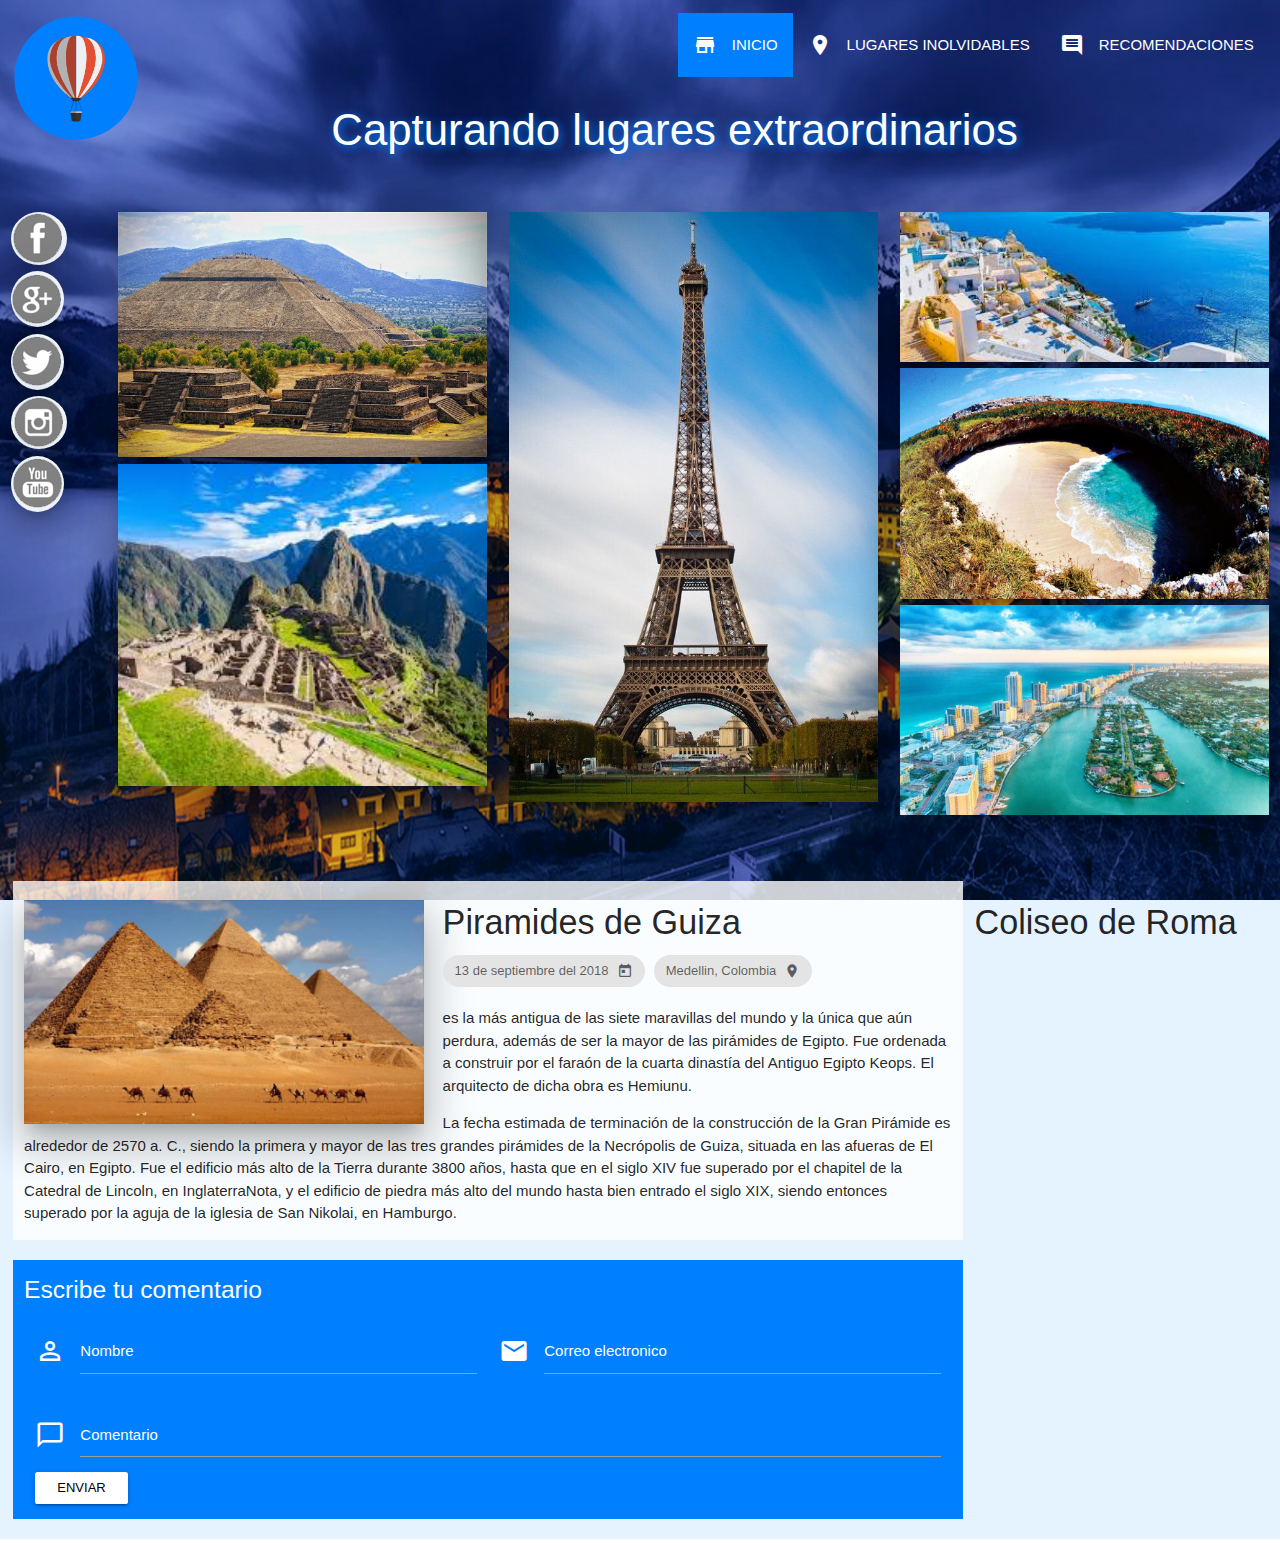
==== Materialize/index.html @ d924279a "Carga inicial Materialize commit 3" ====
<!DOCTYPE html>
  <html>
    <head>
      <!--Import Google Icon Font-->
      <link href="https://fonts.googleapis.com/icon?family=Material+Icons" rel="stylesheet">
      <!--Import materialize.css-->
      <link type="text/css" rel="stylesheet" href="css/materialize.min.css"  media="screen,projection"/>
      <link href="css/styles.css" type="text/css" rel="stylesheet">
      <!--Let browser know website is optimized for mobile-->
      <meta name="viewport" content="width=device-width, initial-scale=1.0"/>
      <title>Viajando por el Mundo</title>
    </head>
    <body>
      <div class="capa-transparente">
          <div class="row" id="cabecera">
             <div class="col l3 m3 s12">
              <img src="img/logo.png" alt="Imagen" class="responsive-img" id="logo">
            </div>
            <div class="col l9 m9 s12">
              <div class="row">
                <div class="col s12" id="menu">

                  <nav>
                      <div class="nav-wrapper">
                        <ul id="nav-mobile" class="right hide-on-med-and-down">
                          <li class="active"><a href="#"><i class="material-icons left">store</i> INICIO</a></li>
                          <li><a href="#"><i class="material-icons left">location_on</i> LUGARES INOLVIDABLES</a></li>
                          <li><a href="#" ><i class="material-icons left">comment</i> RECOMENDACIONES</a></li>
                        </ul>
                      </div>
                    </nav>
                </div>
                <div class="col s12 white-text" id="titulo">
                  <h3 class="sombra-texto">Capturando lugares extraordinarios</h3>
                </div>
              </div>
            </div>
           </div>
          <div class="row">
            <div class="col l1 m1 s12">
              <div class="row">
               <div class="col l12 m12 s2 offset-s1">
                 <img src="img/facebook.jpg" alt="Imagen" class="circle responsive-img z-depth-5" id="redes">
               </div>
               <div class="col l12 m12 s2">
                 <img src="img/google.jpg" alt="Imagen" class="circle responsive-img z-depth-5" id="redes">
               </div>
               <div class="col l12 m12 s2">
                 <img src="img/twitter.jpg" alt="Imagen" class="circle responsive-img z-depth-5" id="redes">
               </div>
               <div class="col l12 m12 s2">
                 <img src="img/instagram.jpg" alt="Imagen" class="circle responsive-img z-depth-5" id="redes">
               </div>
               <div class="col l12 m12 s2">
                 <img src="img/youtube.jpg" alt="Imagen" class="circle responsive-img z-depth-5" id="redes">
               </div>
             </div>
            </div>
            <div class="col l11 m11 s12">
              <div class="row">
                <div class="col l4 m4 s12">
                  <div class="row">
                    <div class="col s12">
                      <div>
                        <img src="img/uno.jpg" alt="Imagen" class="responsive-img z-depth-5 galeria">
                      </div>
                    </div>
                    <div class="col s12">
                      <div>
                        <img src="img/dos.jpg" alt="Imagen" class="responsive-img z-depth-5 galeria">
                      </div>
                    </div>
                  </div>
                </div>
                <div class="col l4 m4 s12">
                  <div class="row">
                    <div class="col s12">
                      <div>
                        <img src="img/torre.jpg" alt="Imagen" class="responsive-img z-depth-5 galeria">
                      </div>
                    </div>
                  </div>
                </div>
                <div class="col l4 m4 s12">
                  <div class="row">
                    <div class="col s12">
                      <div>
                        <img src="img/tres.jpg" alt="Imagen" class="responsive-img z-depth-5 galeria">
                      </div>
                    </div>
                    <div class="col s12">
                      <div>
                        <img src="img/cuatro.jpg" alt="Imagen" class="responsive-img z-depth-5 galeria">
                      </div>
                    </div>
                    <div class="col s12">
                      <div>
                        <img src="img/cinco.jpg" alt="Imagen" class="responsive-img z-depth-5 galeria">
                      </div>
                    </div>
                  </div>
                </div>
              </div>
            </div>
          </div>
          <div class="row publicacion">
            <div class="col l9 m9 s12">
              <div class="row">
                <div class="col s12 articulo" >
                  <img src="img/piramide.jpg" alt="Imagen" class="responsive-img z-depth-5" id="img-publi">
                  <h4>Piramides de Guiza</h4>
                  <div class="chip">
                    13 de septiembre del 2018
                    <i class="close material-icons">today</i>
                  </div>
                  <div class="chip">
                    Medellin, Colombia
                    <i class="close material-icons">location_on</i>
                  </div>
                  <p>es la más antigua de las siete maravillas del mundo y la única que aún perdura, además de ser la mayor de las pirámides de Egipto. Fue ordenada a construir por el faraón de la cuarta dinastía del Antiguo Egipto Keops. El arquitecto de dicha obra es Hemiunu.</p>
                  <p>La fecha estimada de terminación de la construcción de la Gran Pirámide es alrededor de 2570 a. C., siendo la primera y mayor de las tres grandes pirámides de la Necrópolis de Guiza, situada en las afueras de El Cairo, en Egipto. Fue el edificio más alto de la Tierra durante 3800 años, hasta que en el siglo XIV fue superado por el chapitel de la Catedral de Lincoln, en InglaterraNota​, y el edificio de piedra más alto del mundo hasta bien entrado el siglo XIX, siendo entonces superado por la aguja de la iglesia de San Nikolai, en Hamburgo.</p>
                </div>
              </div>
              <div class="row">
                <div class="col s12 white-text sec-comentario">
                  <h5>Escribe tu comentario</h5>
                  <form>
                    <div class="input-field col s6">
                      <i class="material-icons prefix">perm_identity</i>
                      <input type="text" name="nombre" class="validate">
                      <label for="nombre" class="white-text">Nombre</label>
                    </div>
                    <div class="input-field col s6">
                      <i class="material-icons prefix">email</i>
                      <input type="email" name="correo" class="validate">
                      <label for="email" class="white-text "data-success="Correcto" data-error="Debes completar este campo">Correo electronico</label>
                    </div>
                    <div class="input-field col s12">
                      <i class="material-icons prefix">chat_bubble_outline</i>
                      <textarea name="comentario" rows="8" class="materialize-textarea"></textarea>
                      <label for="comentario" class="white-text">Comentario</label>
                      <input type="submit" name="enviar" value="Enviar" class="btn btn-small white waves-effect blue-text">
                    </div>
                  </form>
                </div>
              </div>
            </div>
            <div class="col l3 m3 s12">
                  <h4>Coliseo de Roma</h4>
            </div>
          </div>
        </div>



      <script type="text/javascript" src="https://code.jquery.com/jquery-2.1.1.min.js"></script>
      <!--JavaScript at end of body for optimized loading-->
      <script type="text/javascript" src="js/materialize.min.js"></script>
    </body>
  </html>
---- Materialize/css/styles.css ----
body{
  background-image: url("../img/fondo.jpg");
  background-attachment: fixed;
  background-repeat: round;
}
.capa-transparente{
  height: 100%;
  background: rgba(0, 127, 255, 0.1);
}
#cabecera{
  padding-top: 1%;
}
#logo{
  width: 130px
}
nav{
  background-color: rgba(0, 127, 255, 0);
  box-shadow: none;
}
nav ul li.active {
  background-color: rgba(0, 127, 255);
}
.sombra-texto{
  text-shadow: 2px 2px 8px rgba(0, 127, 255);
}
.galeria{
  width: 100%;
}
.publicacion{
  margin-left: 1% !important;
}
.articulo{
  padding-top: 1%;
    background-color: rgba(255, 255, 255, 0.8);
}
.articulo img{
  margin-top: 2%;
  margin-right: 2%;
  margin-bottom: 1%;
  float: left;
  width: 400px;
}
.sec-comentario{
  background-color: rgba(0, 127, 255);
}
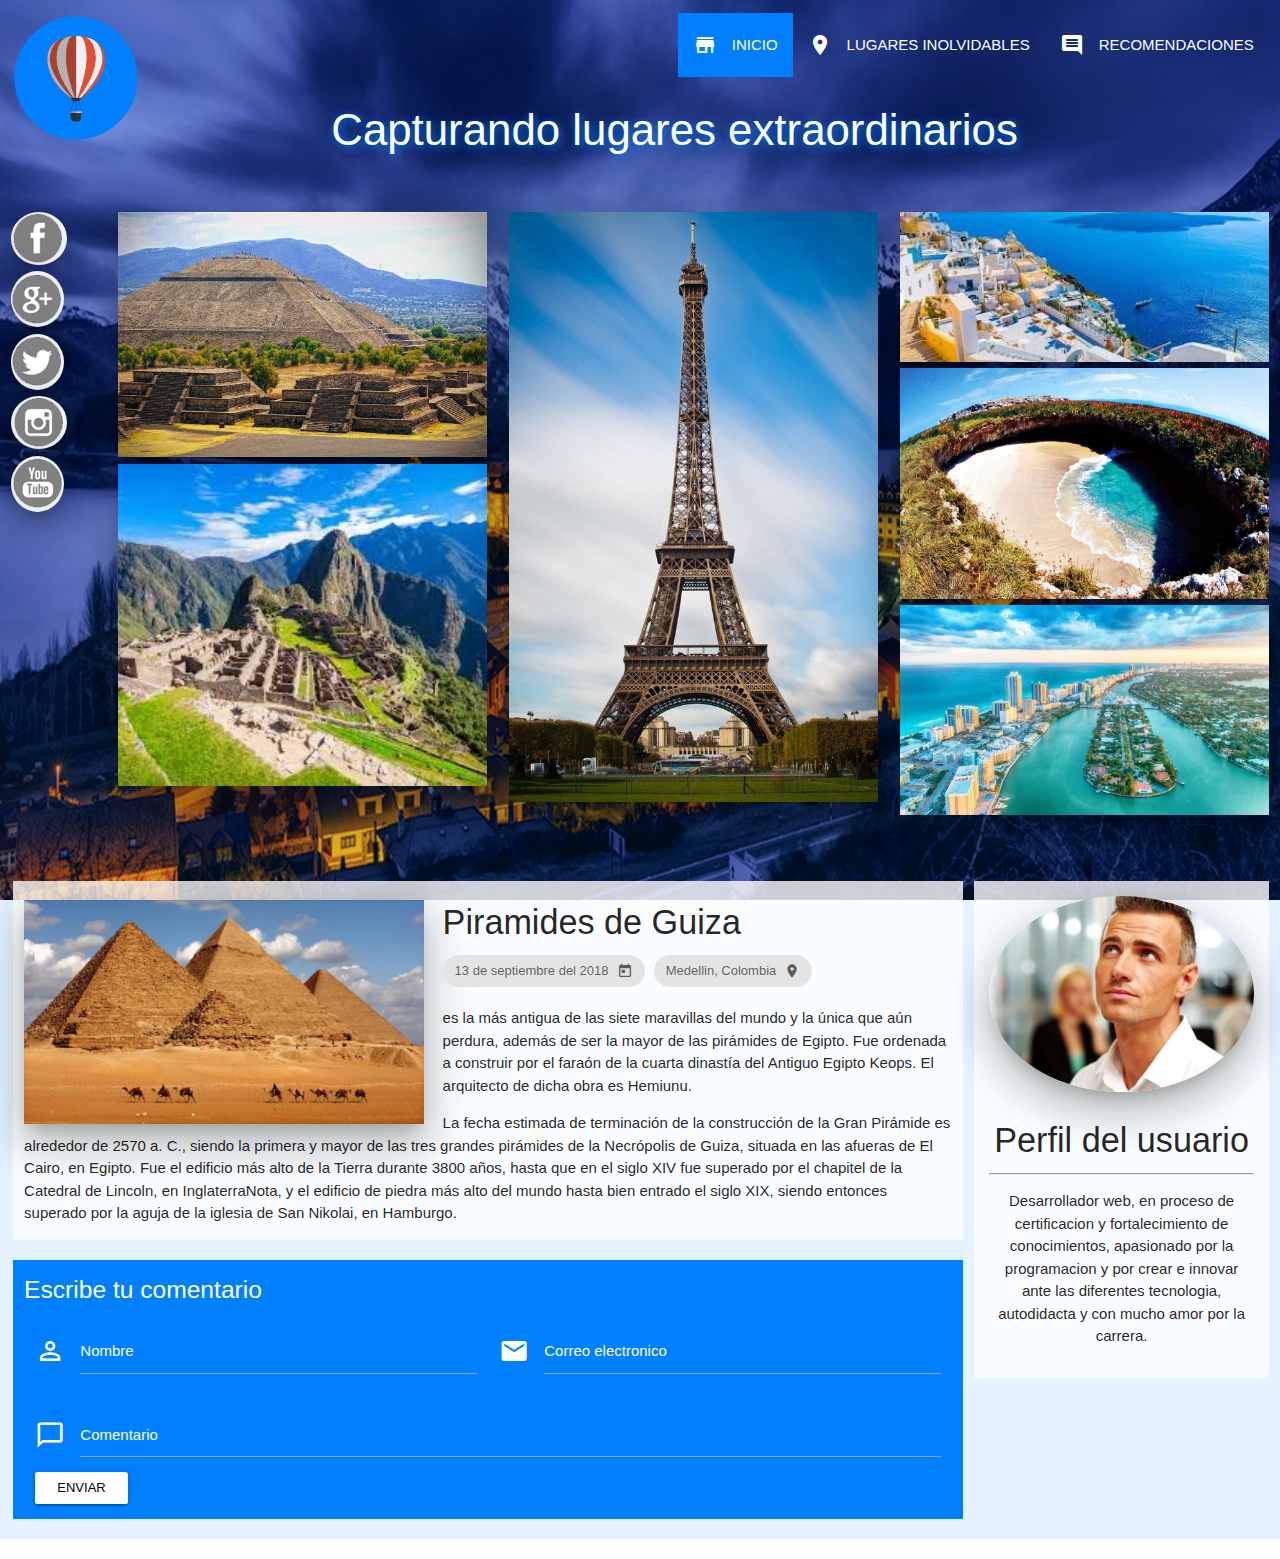
==== commit 292e8e84: "Ultimo commit" ====
--- a/Materialize/index.html
+++ b/Materialize/index.html
@@ -13,22 +13,32 @@
     <body>
       <div class="capa-transparente">
           <div class="row" id="cabecera">
-             <div class="col l3 m3 s12">
+             <div class="col l3 m3 s12" id="contenedor-logo">
               <img src="img/logo.png" alt="Imagen" class="responsive-img" id="logo">
             </div>
             <div class="col l9 m9 s12">
               <div class="row">
                 <div class="col s12" id="menu">
 
-                  <nav>
+                  <nav class="hide-on-small-only">
                       <div class="nav-wrapper">
-                        <ul id="nav-mobile" class="right hide-on-med-and-down">
+                        <ul class="right">
                           <li class="active"><a href="#"><i class="material-icons left">store</i> INICIO</a></li>
                           <li><a href="#"><i class="material-icons left">location_on</i> LUGARES INOLVIDABLES</a></li>
                           <li><a href="#" ><i class="material-icons left">comment</i> RECOMENDACIONES</a></li>
                         </ul>
                       </div>
                     </nav>
+                    <nav class="hide-on-med-and-up">
+                        <div class="nav-wrapper">
+                          <ul class="right">
+                            <li class="active"><a href="#"><i class="material-icons left">store</i></a></li>
+                            <li><a href="#"><i class="material-icons left">location_on</i></a></li>
+                            <li><a href="#" ><i class="material-icons left">comment</i></a></li>
+                          </ul>
+                        </div>
+                    </nav>
+
                 </div>
                 <div class="col s12 white-text" id="titulo">
                   <h3 class="sombra-texto">Capturando lugares extraordinarios</h3>
@@ -37,7 +47,7 @@
             </div>
            </div>
           <div class="row">
-            <div class="col l1 m1 s12">
+            <div class="col l1 m1 s12 hide-on-small-only">
               <div class="row">
                <div class="col l12 m12 s2 offset-s1">
                  <img src="img/facebook.jpg" alt="Imagen" class="circle responsive-img z-depth-5" id="redes">
@@ -146,8 +156,17 @@
               </div>
             </div>
             <div class="col l3 m3 s12">
-                  <h4>Coliseo de Roma</h4>
-            </div>
+              <div class="row">
+                <div class="col s12" id="perfil">
+                  <div class="section center-align">
+                    <img src="img/persona.jpg" alt="Imagen" class="circle responsive-img z-depth-5">
+                    <h4 >Perfil del usuario</h4>
+                    <hr>
+                    <p>Desarrollador web, en proceso de certificacion y fortalecimiento de conocimientos, apasionado por la programacion y por crear e innovar ante las diferentes tecnologia, autodidacta y con mucho amor por la carrera.</p>
+                  </div>
+                </div>
+              </div>
+			      </div>
           </div>
         </div>
 
--- a/Materialize/css/styles.css
+++ b/Materialize/css/styles.css
@@ -43,3 +43,20 @@
 .sec-comentario{
   background-color: rgba(0, 127, 255);
 }
+.section{
+  background-color: rgba(255, 255, 255, 0.8);
+  padding-left: 1rem;
+  padding-right: 1rem;
+}
+
+@media (max-width: 768px) {
+  #contenedor-logo{
+    text-align: center;
+  }
+  .capa-transparente{
+    width: 100%;
+  }
+  #logo{
+    width: 250px;
+  }
+}
